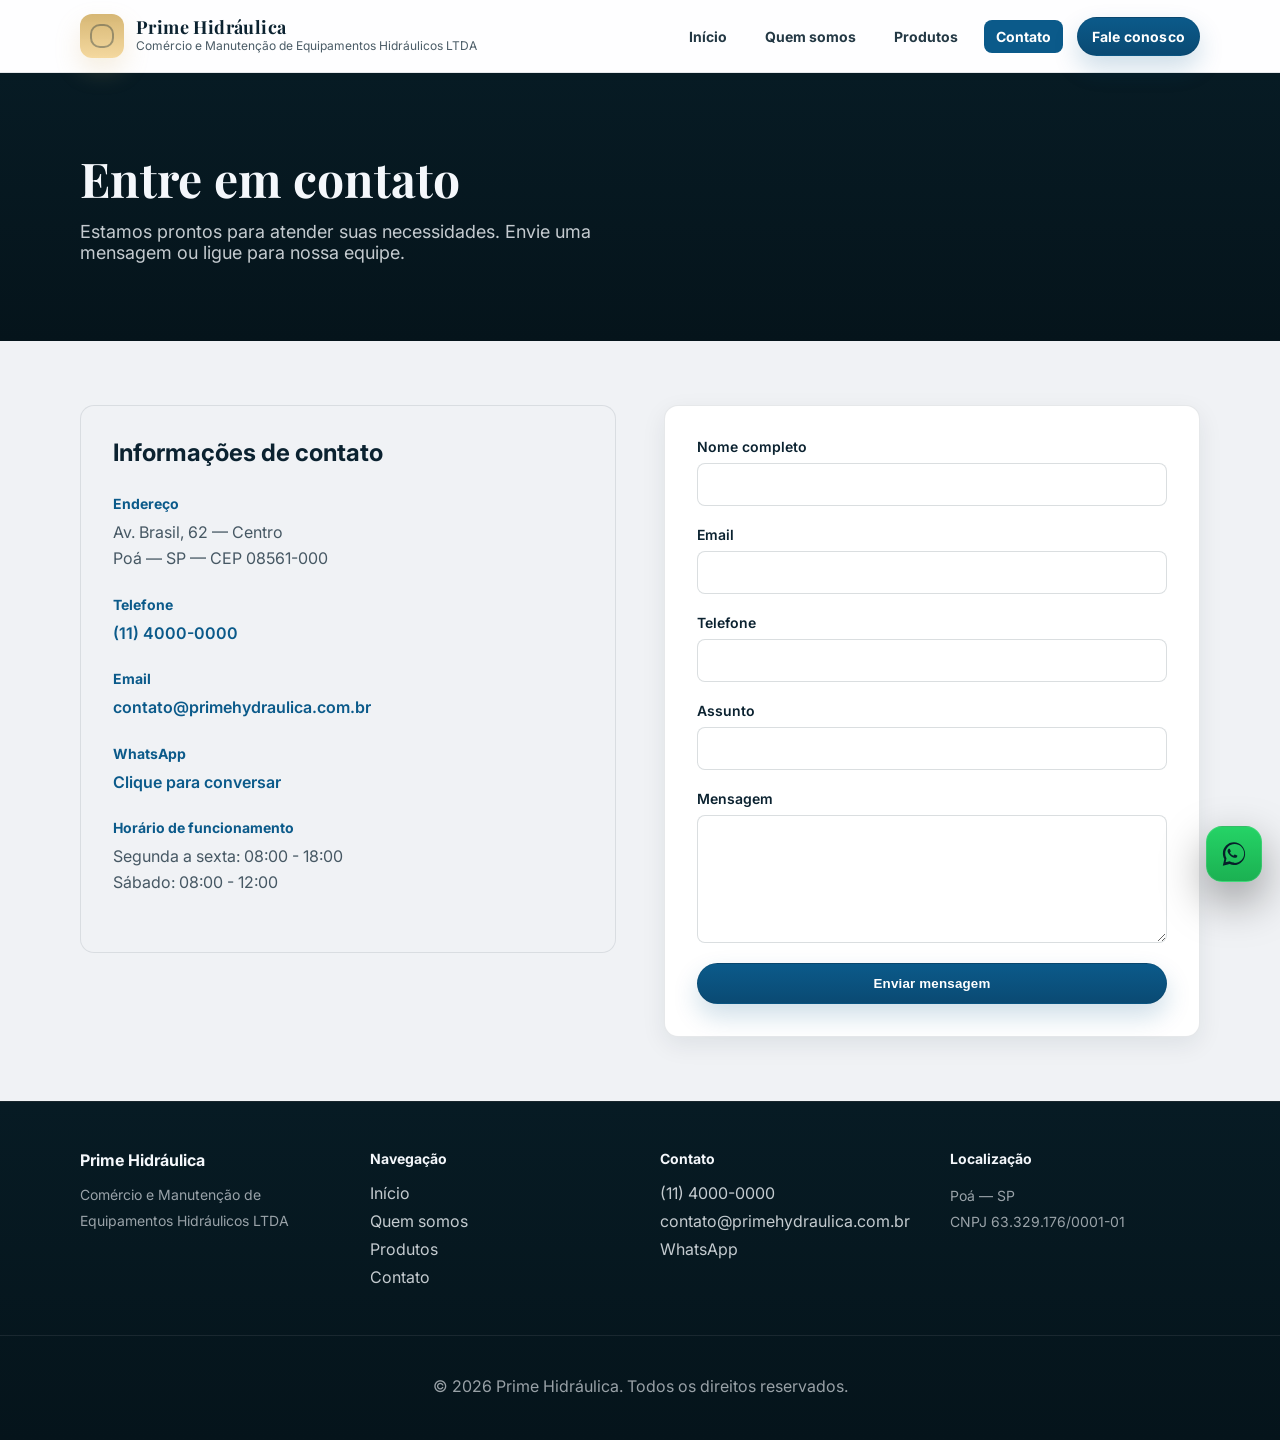
==== contato.html @ 7e8cee5f "Add files via upload" ====
<!DOCTYPE html>
<html lang="pt-BR">
<head>
  <meta charset="UTF-8" />
  <meta name="viewport" content="width=device-width, initial-scale=1.0" />
  <title>Contato — Prime Hidráulica</title>
  <link rel="preconnect" href="https://fonts.googleapis.com" />
  <link rel="preconnect" href="https://fonts.gstatic.com" crossorigin />
  <link href="https://fonts.googleapis.com/css2?family=Inter:wght@400;500;600;700;800&family=Playfair+Display:wght@700&display=swap" rel="stylesheet" />
  <link rel="stylesheet" href="styles.css" />
</head>
<body>
  <a href="#main" class="skip-link">Pular para o conteúdo principal</a>

  <header class="site-header">
    <div class="container header-inner">
      <a href="index.html" class="brand" aria-label="Prime Hidráulica - Início">
        <div class="brand-mark" aria-hidden="true"></div>
        <div class="brand-text">
          <strong class="brand-name">Prime Hidráulica</strong>
          <span class="brand-subtitle">Comércio e Manutenção de Equipamentos Hidráulicos LTDA</span>
        </div>
      </a>

      <nav class="nav" aria-label="Navegação principal">
        <a href="index.html#topo" class="nav-link">Início</a>
        <a href="index.html#quem-somos" class="nav-link">Quem somos</a>
        <a href="produtos.html" class="nav-link">Produtos</a>
        <a href="contato.html" class="nav-link active">Contato</a>
        <a class="btn btn--small" href="#contato-form">Fale conosco</a>
      </nav>
    </div>
  </header>

  <main id="main">
    <section class="hero hero--page">
      <div class="container hero-grid">
        <div class="hero-content">
          <h1>Entre em contato</h1>
          <p>Estamos prontos para atender suas necessidades. Envie uma mensagem ou ligue para nossa equipe.</p>
        </div>
      </div>
    </section>

    <section id="contato-form" class="section">
      <div class="container">
        <div class="contact-grid">
          <div class="contact-info">
            <h2>Informações de contato</h2>
            
            <div class="contact-item">
              <h3>Endereço</h3>
              <p>Av. Brasil, 62 — Centro<br>Poá — SP — CEP 08561-000</p>
            </div>

            <div class="contact-item">
              <h3>Telefone</h3>
              <p><a href="tel:+551140000000">(11) 4000-0000</a></p>
            </div>

            <div class="contact-item">
              <h3>Email</h3>
              <p><a href="mailto:contato@primehydraulica.com.br">contato@primehydraulica.com.br</a></p>
            </div>

            <div class="contact-item">
              <h3>WhatsApp</h3>
              <p><a href="https://wa.me/55SEUNUMEROAQUI" target="_blank" rel="noopener noreferrer">Clique para conversar</a></p>
            </div>

            <div class="contact-item">
              <h3>Horário de funcionamento</h3>
              <p>Segunda a sexta: 08:00 - 18:00<br>Sábado: 08:00 - 12:00</p>
            </div>
          </div>

          <div class="contact-form-wrapper">
            <form class="contact-form">
              <div class="form-group">
                <label for="name">Nome completo</label>
                <input type="text" id="name" name="name" required />
              </div>

              <div class="form-group">
                <label for="email">Email</label>
                <input type="email" id="email" name="email" required />
              </div>

              <div class="form-group">
                <label for="phone">Telefone</label>
                <input type="tel" id="phone" name="phone" />
              </div>

              <div class="form-group">
                <label for="subject">Assunto</label>
                <input type="text" id="subject" name="subject" required />
              </div>

              <div class="form-group">
                <label for="message">Mensagem</label>
                <textarea id="message" name="message" rows="6" required></textarea>
              </div>

              <button type="submit" class="btn">Enviar mensagem</button>
            </form>
          </div>
        </div>
      </div>
    </section>
  </main>

  <footer class="site-footer">
    <div class="container footer-content">
      <div class="footer-section">
        <strong>Prime Hidráulica</strong>
        <p class="muted">Comércio e Manutenção de Equipamentos Hidráulicos LTDA</p>
      </div>

      <div class="footer-section">
        <h4>Navegação</h4>
        <ul>
          <li><a href="index.html">Início</a></li>
          <li><a href="index.html#quem-somos">Quem somos</a></li>
          <li><a href="produtos.html">Produtos</a></li>
          <li><a href="contato.html">Contato</a></li>
        </ul>
      </div>

      <div class="footer-section">
        <h4>Contato</h4>
        <ul>
          <li><a href="tel:+551140000000">(11) 4000-0000</a></li>
          <li><a href="mailto:contato@primehydraulica.com.br">contato@primehydraulica.com.br</a></li>
          <li><a href="https://wa.me/55SEUNUMEROAQUI" target="_blank" rel="noopener noreferrer">WhatsApp</a></li>
        </ul>
      </div>

      <div class="footer-section">
        <h4>Localização</h4>
        <p class="muted">Poá — SP<br>CNPJ 63.329.176/0001-01</p>
      </div>
    </div>

    <div class="footer-bottom">
      <p class="muted">&copy; 2026 Prime Hidráulica. Todos os direitos reservados.</p>
    </div>
  </footer>

  <a
    class="whatsapp-fab"
    href="https://wa.me/55SEUNUMEROAQUI"
    target="_blank"
    rel="noopener noreferrer"
    aria-label="Falar no WhatsApp"
    title="Falar no WhatsApp"
  >
    <svg viewBox="0 0 32 32" aria-hidden="true" focusable="false">
      <path
        fill="currentColor"
        d="M19.11 17.42c-.27-.14-1.62-.8-1.87-.9-.25-.09-.43-.14-.61.14-.18.27-.7.9-.86 1.08-.16.18-.32.2-.59.07-.27-.14-1.15-.42-2.19-1.35-.81-.72-1.35-1.61-1.51-1.88-.16-.27-.02-.42.12-.56.12-.12.27-.32.41-.48.14-.16.18-.27.27-.45.09-.18.05-.34-.02-.48-.07-.14-.61-1.48-.84-2.03-.22-.54-.45-.47-.61-.48h-.52c-.18 0-.48.07-.73.34-.25.27-.95.93-.95 2.27 0 1.34.98 2.64 1.12 2.82.14.18 1.93 2.95 4.69 4.13.66.28 1.17.45 1.57.58.66.21 1.26.18 1.73.11.53-.08 1.62-.66 1.85-1.3.23-.64.23-1.2.16-1.3-.07-.11-.25-.18-.52-.32z"
      />
      <path
        fill="currentColor"
        d="M15.99 2.67C8.98 2.67 3.3 8.35 3.3 15.36c0 2.23.58 4.41 1.69 6.33L3.2 29.33l7.85-1.76a12.66 12.66 0 0 0 4.94 1c7.01 0 12.69-5.68 12.69-12.69S23 2.67 15.99 2.67zm0 23.02c-1.6 0-3.17-.39-4.58-1.13l-.33-.17-4.66 1.05 1-4.54-.18-.35a10.78 10.78 0 0 1-1.25-5.14c0-5.95 4.86-10.81 10.81-10.81s10.81 4.86 10.81 10.81-4.86 10.81-10.81 10.81z"
      />
    </svg>
  </a>
</body>
</html>
---- styles.css ----
:root{
  --bg:#f5f7fb;
  --bg-2:#ffffff;
  --card:#ffffff;
  --text:#0b2230;
  --muted:rgba(11,34,48,.74);
  --stroke:rgba(11,34,48,.12);
  --gold:#d4b36d;
  --gold-2:#f2d08a;
  --primary:#0b5a8a;
  --primary-2:#0a4a73;
  --hero-bg:#071b24;
  --hero-bg-2:#05141b;
  --shadow:0 14px 40px rgba(11,34,48,.14);
  --radius:18px;
  --radius-sm:14px;
  --container:1120px;
}

*{box-sizing:border-box}
html,body{height:100%}
body{
  margin:0;
  font-family:Inter,system-ui,-apple-system,Segoe UI,Roboto,Arial,sans-serif;
  color:var(--text);
  background:#f0f2f5;
  overflow-x:hidden;
}

img{max-width:100%;display:block}
a{color:inherit;text-decoration:none}

section{scroll-margin-top:92px}

.skip-link{
  position:absolute;
  left:-999px;
  top:12px;
  background:var(--gold);
  color:#07202a;
  padding:10px 14px;
  border-radius:999px;
  font-weight:700;
}
.skip-link:focus{left:12px;z-index:999}

.container{
  width:min(100% - 40px, var(--container));
  margin-inline:auto;
}

.site-header{
  position:sticky;
  top:0;
  z-index:50;
  background:rgba(255,255,255,.92);
  backdrop-filter:blur(10px);
  border-bottom:1px solid rgba(11,34,48,.10);
}

.header-inner{
  display:flex;
  align-items:center;
  justify-content:space-between;
  gap:18px;
  padding:14px 0;
}

.brand{display:flex;align-items:center;gap:12px;min-width:220px}
.brand-mark{
  width:44px;height:44px;border-radius:12px;
  background:linear-gradient(180deg, rgba(212,179,109,.95), rgba(242,208,138,.82));
  box-shadow:0 12px 26px rgba(212,179,109,.22);
  position:relative;
}
.brand-mark::after{
  content:"";
  position:absolute;
  inset:10px;
  border-radius:10px;
  border:2px solid rgba(11,34,48,.35);
}
.brand-text{display:flex;flex-direction:column;gap:2px}
.brand-name{font-family:"Playfair Display",serif;letter-spacing:.4px;font-size:18px;line-height:1.05}
.brand-subtitle{font-size:12px;color:var(--muted);line-height:1.2}

.nav{display:flex;align-items:center;gap:14px}
.nav a{font-weight:700;font-size:14px;color:rgba(11,34,48,.90);text-decoration:none;transition:color .2s ease}
.nav a:hover{color:var(--primary)}
.nav a:focus-visible{outline:2px solid rgba(11,90,138,.35);outline-offset:4px;border-radius:10px}
.nav-link{padding:8px 12px;border-radius:8px}
.nav-link.active{background:var(--primary);color:#ffffff}

.btn{
  display:inline-flex;
  align-items:center;
  justify-content:center;
  gap:10px;
  padding:12px 16px;
  border-radius:999px;
  background:linear-gradient(180deg, var(--primary), var(--primary-2));
  color:#ffffff;
  font-weight:800;
  letter-spacing:.2px;
  border:1px solid rgba(11,34,48,.08);
  box-shadow:0 12px 26px rgba(11,90,138,.20);
  transition:transform .15s ease, filter .15s ease;
}
.btn:hover{transform:translateY(-1px);filter:saturate(1.06)}
.btn:active{transform:translateY(0)}
.btn--ghost{
  background:transparent;
  color:var(--primary);
  border:1px solid rgba(11,90,138,.28);
  box-shadow:none;
}
.btn--ghost:hover{border-color:rgba(11,90,138,.45)}
.btn--small{padding:10px 14px;font-size:13px;color:#ffffff !important}

.hero{
  position:relative;
  padding:64px 0 42px;
  background:radial-gradient(900px 520px at 10% -10%, rgba(212,179,109,.22), transparent 60%),
             radial-gradient(900px 520px at 95% 0%, rgba(11,90,138,.22), transparent 60%),
             linear-gradient(180deg, var(--hero-bg) 0%, var(--hero-bg-2) 100%);
  color:#f4f7fb;
}

.hero-grid{
  display:grid;
  grid-template-columns:1.2fr .95fr;
  gap:34px;
  align-items:center;
}

.hero-content{position:relative;z-index:2}
.eyebrow{
  display:inline-flex;
  align-items:center;
  gap:10px;
  color:rgba(242,208,138,.95);
  font-weight:700;
  letter-spacing:.35px;
  text-transform:uppercase;
  font-size:12px;
}
.eyebrow::before{
  content:"";
  width:26px;height:2px;
  background:linear-gradient(90deg, rgba(242,208,138,1), rgba(242,208,138,0));
}

.hero h1{
  font-family:"Playfair Display",serif;
  font-size:clamp(30px, 4vw, 48px);
  line-height:1.05;
  margin:14px 0 14px;
  letter-spacing:.3px;
}

.lead{
  color:rgba(244,247,251,.82);
  font-size:16px;
  line-height:1.7;
  margin:0 0 20px;
}

.hero-cta{display:flex;gap:12px;flex-wrap:wrap}

.hero .btn{
  background:linear-gradient(180deg, rgba(212,179,109,1), rgba(242,208,138,1));
  color:#07202a;
  border:1px solid rgba(255,255,255,.10);
  box-shadow:0 14px 30px rgba(212,179,109,.18);
}
.hero .btn--ghost{
  background:transparent;
  color:#f4f7fb;
  border:1px solid rgba(244,247,251,.35);
}
.hero .btn--ghost:hover{border-color:rgba(244,247,251,.55)}

.hero-badges{
  margin-top:22px;
  display:grid;
  grid-template-columns:repeat(3, minmax(0, 1fr));
  gap:12px;
}

.badge{
  background:rgba(255,255,255,.10);
  border:1px solid rgba(255,255,255,.16);
  border-radius:16px;
  padding:12px 12px;
  box-shadow:0 10px 24px rgba(0,0,0,.18);
}
.badge-title{display:block;font-weight:800;font-size:13px}
.badge-desc{display:block;color:rgba(244,247,251,.80);font-size:12px;line-height:1.35;margin-top:4px}

.hero-media{position:relative;z-index:2}

.hero-carousel{
  position:relative;
  border-radius:var(--radius);
  background:rgba(255,255,255,.06);
  border:1px solid rgba(255,255,255,.18);
  box-shadow:0 18px 50px rgba(0,0,0,.35);
  overflow:hidden;
  aspect-ratio:4/3;
}

.carousel-slide{
  position:absolute;
  inset:0;
  opacity:0;
  transition:opacity .8s ease-in-out;
}

.carousel-slide.active{opacity:1}

.carousel-slide img{
  width:100%;
  height:100%;
  object-fit:cover;
  object-position:center;
  display:block;
}

.carousel-controls{
  position:absolute;
  bottom:20px;
  left:50%;
  transform:translateX(-50%);
  display:flex;
  gap:10px;
  z-index:10;
}

.carousel-dot{
  width:12px;
  height:12px;
  border-radius:50%;
  border:2px solid rgba(255,255,255,.5);
  background:transparent;
  cursor:pointer;
  transition:all .3s ease;
  padding:0;
}

.carousel-dot.active{
  background:rgba(255,255,255,.9);
  border-color:rgba(255,255,255,.9);
}

.carousel-dot:hover{
  border-color:rgba(255,255,255,.8);
}

.hero-glow{
  position:absolute;
  inset:auto 0 0 0;
  height:240px;
  background:radial-gradient(70% 120% at 50% 0%, rgba(242,208,138,.12), transparent 60%);
  pointer-events:none;
}

.section{padding:64px 0}
.section--alt{
  background:#ffffff;
  border-top:1px solid rgba(11,34,48,.08);
  border-bottom:1px solid rgba(11,34,48,.08);
}
#endereco{
  background:linear-gradient(180deg, var(--hero-bg) 0%, var(--hero-bg-2) 100%);
  border-top:1px solid rgba(255,255,255,.08);
  border-bottom:1px solid rgba(255,255,255,.08);
}
#endereco .section-intro h2{color:#f4f7fb}
#endereco .section-intro p{color:rgba(244,247,251,.74)}

.section-intro{text-align:center;margin-bottom:48px;max-width:800px;margin-left:auto;margin-right:auto}
.section-intro h2{
  font-family:"Playfair Display",serif;
  font-size:clamp(28px, 4vw, 40px);
  margin:0 0 16px;
  color:var(--text);
}
.section-intro p{margin:0;color:var(--muted);line-height:1.8;font-size:16px}

.features-grid{
  display:grid;
  grid-template-columns:repeat(auto-fit, minmax(280px, 1fr));
  gap:28px;
  margin-top:32px;
}

.feature-card{
  background:#ffffff;
  border:1px solid rgba(11,34,48,.10);
  border-radius:var(--radius);
  padding:32px 24px;
  text-align:center;
  transition:transform .2s ease, box-shadow .2s ease;
  box-shadow:0 8px 24px rgba(11,34,48,.08);
}
.feature-card:hover{
  transform:translateY(-4px);
  box-shadow:0 16px 40px rgba(11,34,48,.14);
}
.feature-icon{
  width:64px;
  height:64px;
  margin:0 auto 20px;
  color:var(--primary);
  display:flex;
  align-items:center;
  justify-content:center;
}
.feature-icon svg{width:100%;height:100%}
.feature-card h3{margin:0 0 12px;font-size:18px;font-weight:700}
.feature-card p{margin:0;color:rgba(11,34,48,.72);line-height:1.6;font-size:14px}

.services-layout{
  display:grid;
  grid-template-columns:1fr 1fr;
  gap:48px;
  align-items:center;
  margin-top:32px;
}

.services-content{flex:1}

.services-grid{
  display:grid;
  grid-template-columns:repeat(2, 1fr);
  gap:24px;
}

.service-item{
  background:#f0f2f5;
  border-radius:var(--radius-sm);
  padding:28px 20px;
  text-align:center;
  transition:all .2s ease;
}
.service-item:hover{
  background:#ffffff;
  border:1px solid rgba(11,90,138,.20);
  box-shadow:0 12px 32px rgba(11,34,48,.12);
}
.service-icon{
  width:56px;
  height:56px;
  margin:0 auto 16px;
  color:var(--primary);
  display:flex;
  align-items:center;
  justify-content:center;
}
.service-icon svg{width:100%;height:100%}
.service-item h4{margin:0 0 10px;font-size:16px;font-weight:700;color:var(--text)}
.service-item p{margin:0;color:rgba(11,34,48,.70);line-height:1.6;font-size:14px}

.services-image{flex:1;display:flex;align-items:center;justify-content:center}

.service-image-mask{
  position:relative;
  width:100%;
  aspect-ratio:3/4;
  border-radius:24px;
  overflow:hidden;
  box-shadow:0 20px 60px rgba(11,34,48,.20);
}

.service-image-mask::before{
  content:'';
  position:absolute;
  inset:0;
  background:linear-gradient(135deg, rgba(11,90,138,.15), rgba(212,179,109,.10));
  pointer-events:none;
  z-index:1;
}

.service-image-mask img{
  width:100%;
  height:100%;
  object-fit:cover;
  object-position:center;
  display:block;
}

.info-layout{
  display:grid;
  grid-template-columns:1fr 1fr;
  gap:48px;
  align-items:stretch;
  margin-top:32px;
}

.info-content{flex:1}

.info-grid{
  display:grid;
  grid-template-columns:1fr;
  gap:20px;
}

.info-card{
  background:rgba(255,255,255,.08);
  border:1px solid rgba(255,255,255,.12);
  border-radius:var(--radius-sm);
  padding:24px;
  box-shadow:0 8px 24px rgba(0,0,0,.20);
  backdrop-filter:blur(10px);
}
#endereco .info-card{
  background:rgba(255,255,255,.08);
  border:1px solid rgba(255,255,255,.12);
}
.info-icon{
  width:48px;
  height:48px;
  margin-bottom:16px;
  color:var(--primary);
  display:flex;
  align-items:center;
  justify-content:center;
}
#endereco .info-icon{color:#f2d08a}
.info-icon svg{width:100%;height:100%}
.info-card h3{margin:0 0 12px;font-size:16px;font-weight:700;color:var(--text)}
#endereco .info-card h3{color:#f4f7fb}
.info-card p{margin:0;color:rgba(11,34,48,.74);line-height:1.6;font-size:14px}
#endereco .info-card p{color:rgba(244,247,251,.80)}
.info-card p + p{margin-top:8px}
.info-card .small{font-size:13px;color:rgba(11,34,48,.62)}
#endereco .info-card .small{color:rgba(244,247,251,.62)}

.info-map{
  flex:1;
  border-radius:16px;
  overflow:hidden;
  box-shadow:0 12px 40px rgba(11,34,48,.15);
  min-height:400px;
}

.info-map iframe{
  width:100%;
  height:100%;
}

.cta-box{
  background:linear-gradient(135deg, rgba(11,90,138,.08), rgba(212,179,109,.06));
  border:1px solid rgba(11,90,138,.16);
  border-radius:var(--radius);
  padding:48px 40px;
  text-align:center;
}
.cta-box h2{
  font-family:"Playfair Display",serif;
  font-size:clamp(28px, 4vw, 36px);
  margin:0 0 16px;
  color:var(--text);
}
.cta-box p{margin:0 0 32px;color:var(--muted);line-height:1.8;max-width:600px;margin-left:auto;margin-right:auto;font-size:16px}
.cta-actions{display:flex;gap:14px;flex-wrap:wrap;justify-content:center}

.site-footer{
  padding:48px 0 28px;
  border-top:1px solid rgba(255,255,255,.08);
  background:linear-gradient(180deg, var(--hero-bg) 0%, var(--hero-bg-2) 100%);
}

.footer-content{
  display:grid;
  grid-template-columns:repeat(auto-fit, minmax(240px, 1fr));
  gap:40px;
  margin-bottom:40px;
}

.footer-section{color:#f4f7fb}
.footer-section strong{display:block;font-size:16px;margin-bottom:12px}
.footer-section h4{margin:0 0 16px;font-size:14px;font-weight:700;color:#f4f7fb}
.footer-section p{margin:0;color:rgba(244,247,251,.74);line-height:1.8;font-size:14px}
.footer-section ul{list-style:none;margin:0;padding:0}
.footer-section li{margin-bottom:8px}
.footer-section a{color:rgba(244,247,251,.80);text-decoration:none;transition:color .2s ease}
.footer-section a:hover{color:#f2d08a}

.footer-bottom{
  border-top:1px solid rgba(255,255,255,.08);
  padding-top:24px;
  text-align:center;
}

.site-footer .muted{color:rgba(244,247,251,.62)}

.hero--page{
  padding:80px 0 60px;
  background:linear-gradient(180deg, var(--hero-bg) 0%, var(--hero-bg-2) 100%);
  color:#f4f7fb;
}

.hero--page h1{
  font-family:"Playfair Display",serif;
  font-size:clamp(36px, 5vw, 48px);
  margin:0 0 16px;
  color:#f4f7fb;
}

.hero--page p{
  font-size:18px;
  color:rgba(244,247,251,.80);
  max-width:600px;
}

.contact-grid{
  display:grid;
  grid-template-columns:1fr 1fr;
  gap:48px;
  align-items:start;
}

.contact-info{background:rgba(255,255,255,.06);border:1px solid rgba(11,34,48,.10);border-radius:var(--radius-sm);padding:32px}
.contact-info h2{margin:0 0 28px;font-size:24px;font-weight:700}
.contact-info h3{margin:0 0 8px;font-size:14px;font-weight:700;color:var(--primary)}
.contact-info p{margin:0 0 24px;color:rgba(11,34,48,.74);line-height:1.6}
.contact-info a{color:var(--primary);text-decoration:none;font-weight:600}
.contact-info a:hover{text-decoration:underline}

.contact-item{margin-bottom:24px}
.contact-item:last-child{margin-bottom:0}

.contact-form-wrapper{background:#ffffff;border:1px solid rgba(11,34,48,.10);border-radius:var(--radius-sm);padding:32px;box-shadow:0 8px 24px rgba(11,34,48,.08)}

.contact-form{display:grid;gap:20px}
.form-group{display:grid;gap:8px}
.form-group label{font-weight:600;font-size:14px;color:var(--text)}
.form-group input,.form-group textarea{
  padding:12px 16px;
  border:1px solid rgba(11,34,48,.15);
  border-radius:8px;
  font-family:inherit;
  font-size:14px;
  color:var(--text);
  transition:border-color .2s ease;
}
.form-group input:focus,.form-group textarea:focus{
  outline:none;
  border-color:var(--primary);
  box-shadow:0 0 0 3px rgba(11,90,138,.10);
}

.products-grid{
  display:grid;
  grid-template-columns:repeat(auto-fill, minmax(280px, 1fr));
  gap:28px;
  margin-top:32px;
}

.products-grid-3{
  display:grid;
  grid-template-columns:repeat(2, 1fr);
  gap:28px;
  margin-top:32px;
}

.product-card{
  background:#ffffff;
  border:1px solid rgba(11,34,48,.10);
  border-radius:var(--radius-sm);
  overflow:hidden;
  box-shadow:0 8px 24px rgba(11,34,48,.08);
  transition:transform .2s ease, box-shadow .2s ease;
}

.product-card:hover{
  transform:translateY(-4px);
  box-shadow:0 16px 40px rgba(11,34,48,.14);
}

.product-card-icon{
  background:#ffffff;
  border:1px solid rgba(11,34,48,.10);
  border-radius:var(--radius-sm);
  padding:32px 24px;
  box-shadow:0 8px 24px rgba(11,34,48,.08);
  transition:transform .2s ease, box-shadow .2s ease;
  display:flex;
  flex-direction:column;
  align-items:center;
  text-align:center;
}

.product-card-icon:hover{
  transform:translateY(-4px);
  box-shadow:0 16px 40px rgba(11,34,48,.14);
}

.product-icon{
  width:80px;
  height:80px;
  margin-bottom:24px;
  color:var(--primary);
  display:flex;
  align-items:center;
  justify-content:center;
}

.product-icon svg{
  width:100%;
  height:100%;
}

.product-image{
  width:100%;
  height:200px;
  overflow:hidden;
  background:#f0f2f5;
}

.product-image img{
  width:100%;
  height:100%;
  object-fit:cover;
  object-position:center;
}

.products-section{margin-bottom:64px}
.products-section:last-child{margin-bottom:0}

.products-section-title{
  font-family:"Playfair Display",serif;
  font-size:28px;
  font-weight:700;
  margin:0 0 12px;
  color:var(--text);
}

.products-section-desc{
  margin:0 0 32px;
  color:var(--muted);
  font-size:16px;
  line-height:1.6;
}

.product-info{padding:24px}
.product-info h4{margin:0 0 12px;font-size:16px;font-weight:700;color:var(--text)}
.product-info p{margin:0 0 16px;color:rgba(11,34,48,.74);line-height:1.6;font-size:14px}

.product-features{
  list-style:none;
  margin:0 0 16px;
  padding:0;
  display:flex;
  flex-direction:column;
  gap:8px;
}

.product-features li{
  font-size:14px;
  color:rgba(11,34,48,.74);
  line-height:1.6;
  padding-left:20px;
  position:relative;
}

.product-features li::before{
  content:"✓";
  position:absolute;
  left:0;
  color:var(--primary);
  font-weight:700;
}

.whatsapp-fab{
  position:fixed;
  right:18px;
  bottom:18px;
  width:56px;
  height:56px;
  border-radius:16px;
  background:linear-gradient(180deg, #25D366, #1bb152);
  color:#07202a;
  display:grid;
  place-items:center;
  box-shadow:0 18px 46px rgba(0,0,0,.40);
  border:1px solid rgba(255,255,255,.12);
  z-index:60;
}
.whatsapp-fab svg{width:28px;height:28px}
.whatsapp-fab:hover{filter:saturate(1.1)}

@media (max-width: 980px){
  .hero-grid{grid-template-columns:1fr;gap:18px}
  .hero-media{order:-1}
  .hero-badges{grid-template-columns:1fr;}
  .features-grid{grid-template-columns:1fr;}
  .services-layout{grid-template-columns:1fr;gap:32px}
  .services-grid{grid-template-columns:repeat(2, 1fr);}
  .info-layout{grid-template-columns:1fr;gap:32px}
  .info-grid{grid-template-columns:1fr;}
  .info-map{min-height:350px}
  .cta-box{padding:32px 24px;}
  .contact-grid{grid-template-columns:1fr;gap:32px}
  .products-grid{grid-template-columns:repeat(2, 1fr)}
  .products-grid-3{grid-template-columns:repeat(2, 1fr)}
  .footer-content{grid-template-columns:repeat(2, 1fr)}
  .nav{display:none}
}

@media (max-width: 640px){
  .section{padding:40px 0}
  .section-intro{margin-bottom:32px}
  .section-intro h2{font-size:clamp(24px, 5vw, 28px)}
  .features-grid{gap:16px}
  .feature-card{padding:24px 16px}
  .services-layout{grid-template-columns:1fr;gap:24px}
  .services-grid{grid-template-columns:1fr;gap:16px}
  .service-image-mask{aspect-ratio:1/1}
  .info-layout{grid-template-columns:1fr;gap:24px}
  .info-grid{gap:16px}
  .info-card{padding:20px}
  .info-map{min-height:300px}
  .cta-box{padding:24px 16px;border-radius:12px}
  .cta-box h2{font-size:clamp(24px, 5vw, 28px)}
  .cta-actions{flex-direction:column}
  .cta-actions .btn{width:100%}
  .contact-grid{grid-template-columns:1fr}
  .contact-info{padding:24px}
  .contact-form-wrapper{padding:24px}
  .products-grid{grid-template-columns:1fr}
  .products-grid-3{grid-template-columns:1fr}
  .product-card-icon{padding:24px 16px}
  .product-icon{width:64px;height:64px;margin-bottom:16px}
  .footer-content{grid-template-columns:1fr}
  .hero--page h1{font-size:clamp(28px, 5vw, 36px)}
}
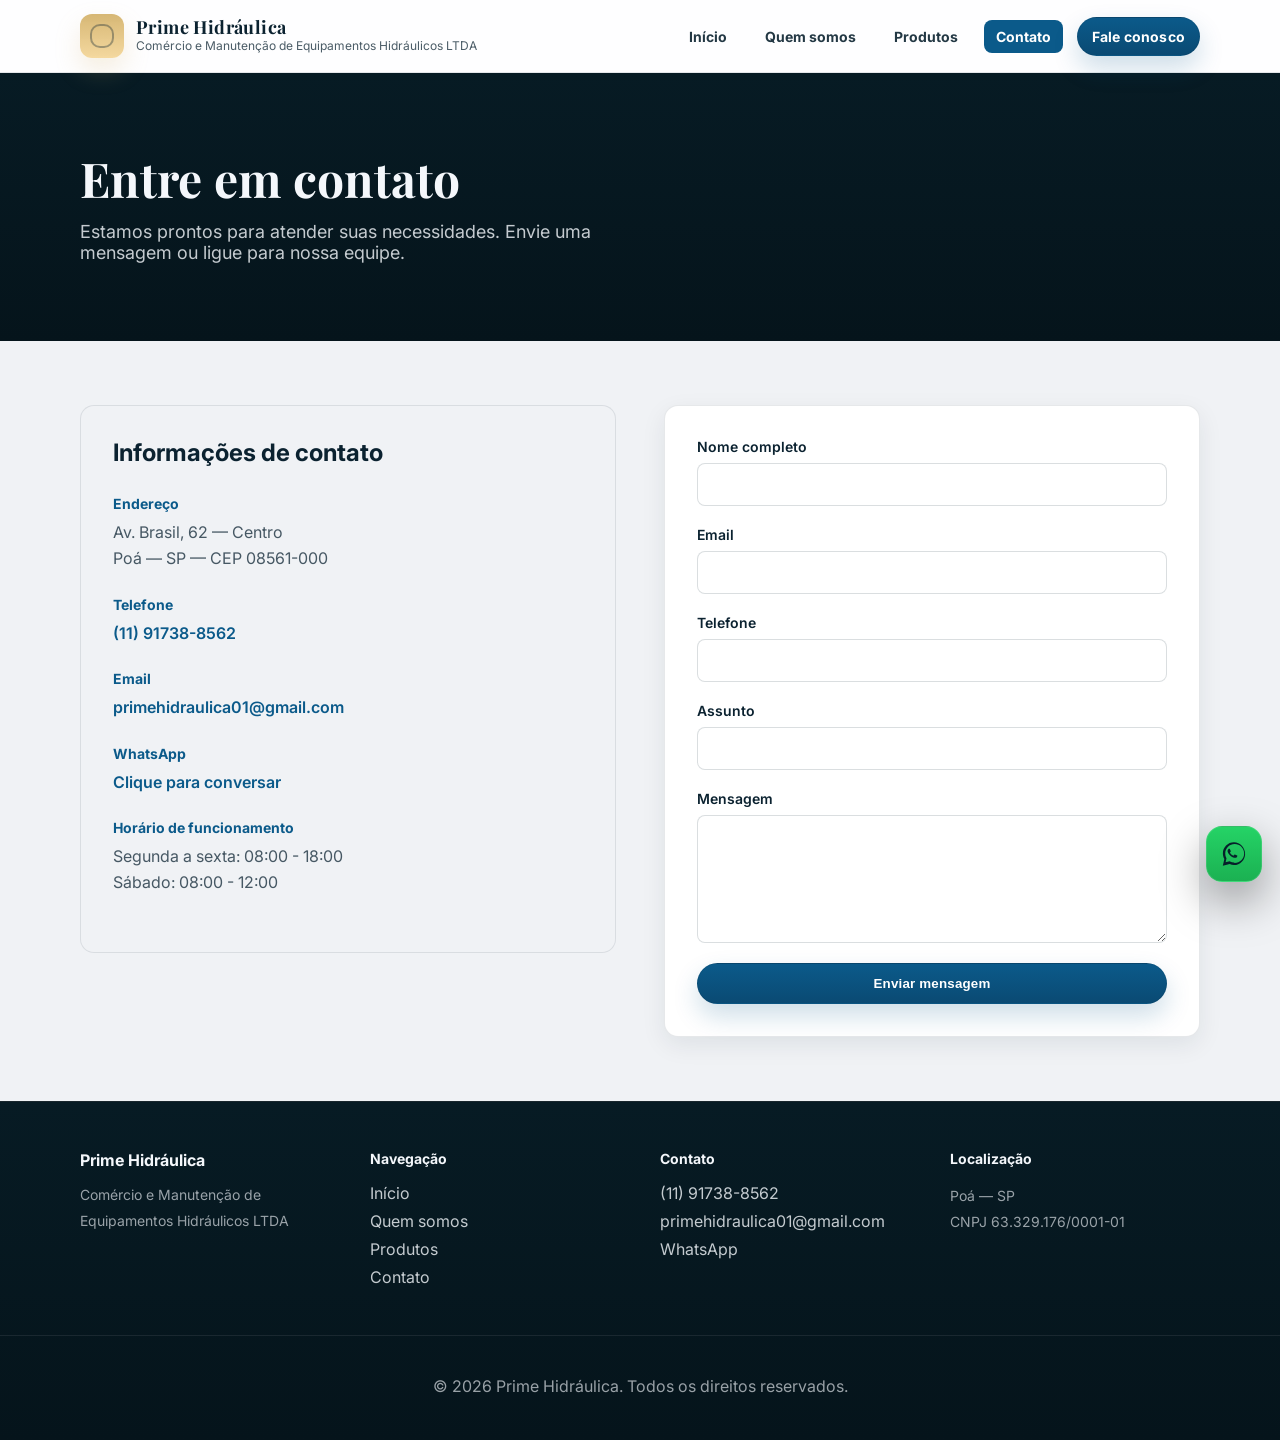
==== commit 7e8757a5: "Add files via upload" ====
--- a/contato.html
+++ b/contato.html
@@ -55,17 +55,17 @@
 
             <div class="contact-item">
               <h3>Telefone</h3>
-              <p><a href="tel:+551140000000">(11) 4000-0000</a></p>
+              <p><a href="tel:+5511917388562">(11) 91738-8562</a></p>
             </div>
 
             <div class="contact-item">
               <h3>Email</h3>
-              <p><a href="mailto:contato@primehydraulica.com.br">contato@primehydraulica.com.br</a></p>
+              <p><a href="mailto:primehidraulica01@gmail.com">primehidraulica01@gmail.com</a></p>
             </div>
 
             <div class="contact-item">
               <h3>WhatsApp</h3>
-              <p><a href="https://wa.me/55SEUNUMEROAQUI" target="_blank" rel="noopener noreferrer">Clique para conversar</a></p>
+              <p><a href="https://wa.me/5511917388562" target="_blank" rel="noopener noreferrer">Clique para conversar</a></p>
             </div>
 
             <div class="contact-item">
@@ -129,9 +129,9 @@
       <div class="footer-section">
         <h4>Contato</h4>
         <ul>
-          <li><a href="tel:+551140000000">(11) 4000-0000</a></li>
-          <li><a href="mailto:contato@primehydraulica.com.br">contato@primehydraulica.com.br</a></li>
-          <li><a href="https://wa.me/55SEUNUMEROAQUI" target="_blank" rel="noopener noreferrer">WhatsApp</a></li>
+          <li><a href="tel:+5511917388562">(11) 91738-8562</a></li>
+          <li><a href="mailto:primehidraulica01@gmail.com">primehidraulica01@gmail.com</a></li>
+          <li><a href="https://wa.me/5511917388562" target="_blank" rel="noopener noreferrer">WhatsApp</a></li>
         </ul>
       </div>
 
@@ -148,7 +148,7 @@
 
   <a
     class="whatsapp-fab"
-    href="https://wa.me/55SEUNUMEROAQUI"
+    href="https://wa.me/5511917388562"
     target="_blank"
     rel="noopener noreferrer"
     aria-label="Falar no WhatsApp"
